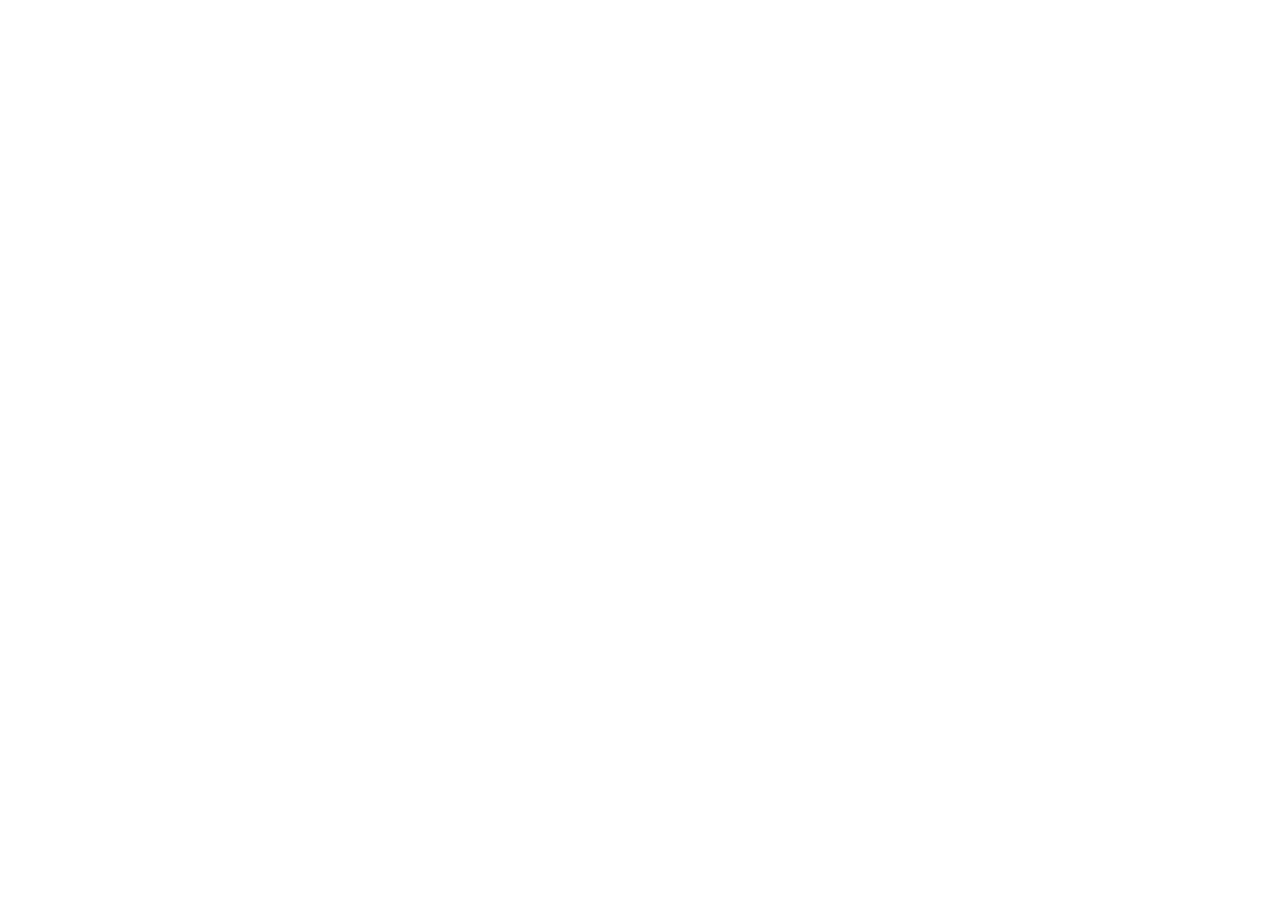
==== index.html @ 309ec697 "Added template for phase2" ====
<!-- Add hyperlinks to the page if needed (please base po sa figma) -->

<!DOCTYPE html>
<html>
<head>
	<meta charset="utf-8">
	<meta name="viewport" content="width=device-width, initial-scale=1">
	<title>Carrot Air</title>
	<!-- Bootstrap -->
	<link href="https://cdn.jsdelivr.net/npm/bootstrap@5.2.3/dist/css/bootstrap.min.css" rel="stylesheet" integrity="sha384-rbsA2VBKQhggwzxH7pPCaAqO46MgnOM80zW1RWuH61DGLwZJEdK2Kadq2F9CUG65" crossorigin="anonymous">

	<!-- Google Font -->
	<link rel="preconnect" href="https://fonts.googleapis.com">
	<link rel="preconnect" href="https://fonts.gstatic.com" crossorigin>
	<link href="https://fonts.googleapis.com/css2?family=Archivo:ital,wght@0,100..900;1,100..900&family=Montserrat:ital,wght@0,100..900;1,100..900&family=Roboto&display=swap" rel="stylesheet">
	
	<!-- external css -->
	<link rel="stylesheet" type="text/css" href="./index.css">
</head>
<body>



		<!-- bootstrap js -->
		<script src="https://cdn.jsdelivr.net/npm/@popperjs/core@2.11.6/dist/umd/popper.min.js" integrity="sha384-oBqDVmMz9ATKxIep9tiCxS/Z9fNfEXiDAYTujMAeBAsjFuCZSmKbSSUnQlmh/jp3" crossorigin="anonymous"></script>
	    <script src="https://cdn.jsdelivr.net/npm/bootstrap@5.2.3/dist/js/bootstrap.min.js" integrity="sha384-cuYeSxntonz0PPNlHhBs68uyIAVpIIOZZ5JqeqvYYIcEL727kskC66kF92t6Xl2V" crossorigin="anonymous"></script>
	    <!-- JavaScript -->
	    <script type="text/javascript" src="./index.js"></script>
</body>
</html>
---- index.css ----
/* Input the correct value base on the typography and add other needed properties */
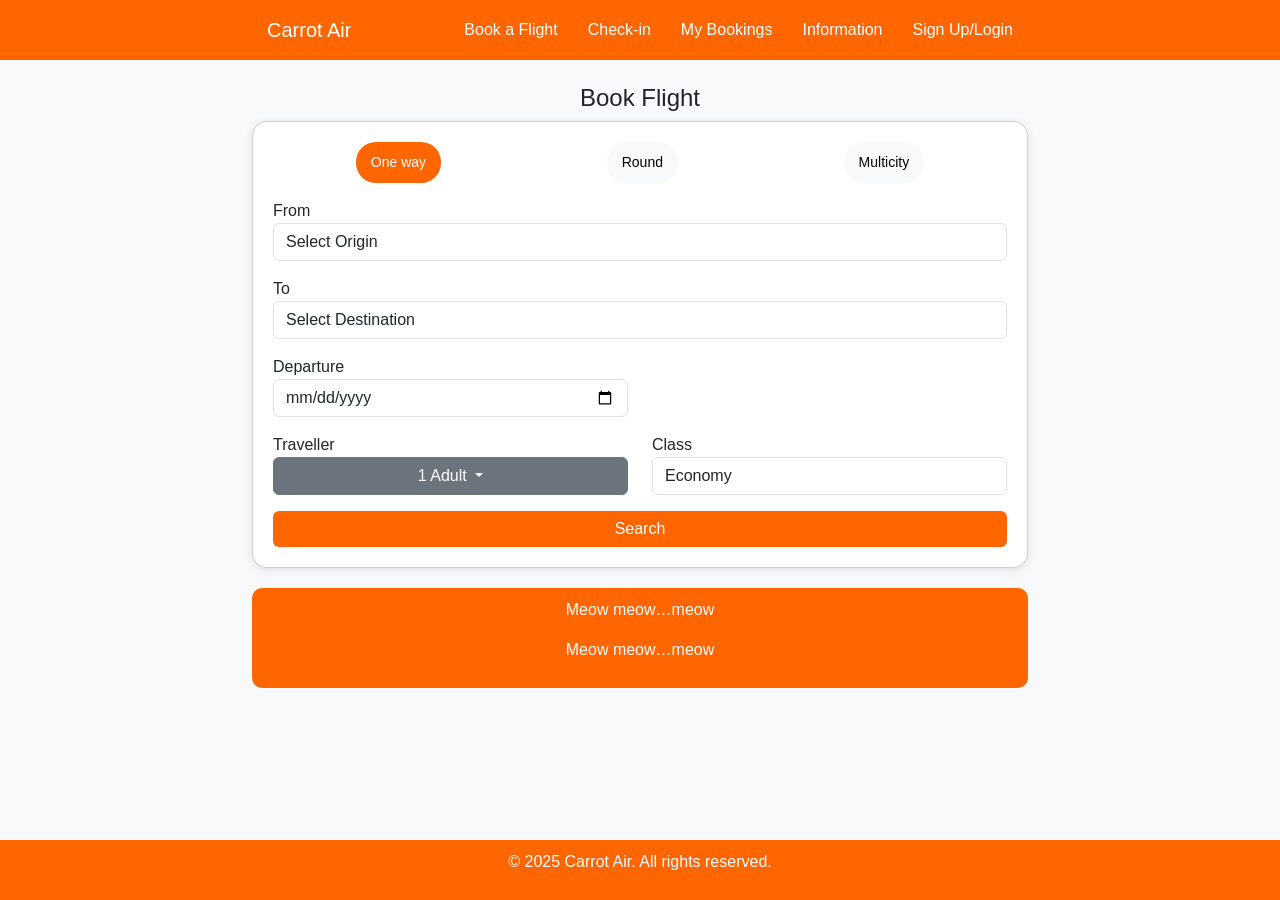
==== commit 446b1fbb: "added Homepage (inc)" ====
--- a/index.html
+++ b/index.html
@@ -17,14 +17,179 @@
 	<!-- external css -->
 	<link rel="stylesheet" type="text/css" href="./index.css">
 </head>
-<body>
 
 
 
+
+
+
+<body>
+    <nav class="navbar navbar-expand-lg">
+        <div class="container">
+            <a class="navbar-brand" href="#">Carrot Air</a>
+            <div class="desktop-nav">
+                <a class="nav-link" href="#">Book a Flight</a>
+                <a class="nav-link" href="#">Check-in</a>
+                <a class="nav-link" href="#">My Bookings</a>
+                <a class="nav-link" href="#">Information</a>
+                <a class="nav-link" href="#">Sign Up/Login</a>
+            </div>
+            <button class="navbar-toggler mobile-nav" type="button" data-bs-toggle="collapse" data-bs-target="#mobileMenu">
+                <span class="navbar-toggler-icon"></span>
+            </button>
+        </div>
+    </nav>
+    
+    <div class="container mt-4">
+        <h4 class="text-center">Book Flight</h4>
+        <div class="card">
+            <div class="flight-option d-flex justify-content-around mb-3">
+                <button id="oneway" class="active" onclick="setTripType('oneway')">One way</button>
+                <button id="round" onclick="setTripType('round')">Round</button>
+                <button id="multicity" onclick="setTripType('multicity')">Multicity</button>
+            </div>
+            
+            <form>
+                <div class="mb-3">
+                    <label for="from">From</label>
+                    <select class="form-control" id="from">
+                        <option value="">Select Origin</option>
+                        <option value="Manila">Manila (MNL) - Ninoy Aquino International Airport</option>
+                        <option value="Cebu">Cebu (CEB) - Mactan-Cebu International Airport</option>
+                        <option value="Davao">Davao (DVO) - Francisco Bangoy International Airport</option>
+                        <option value="Clark">Clark (CRK) - Clark International Airport</option>
+                        <option value="Iloilo">Iloilo (ILO) - Iloilo International Airport</option>
+                        <option value="Bacolod">Bacolod (BCD) - Bacolod-Silay Airport</option>
+                        <option value="Cagayan de Oro">Cagayan de Oro (CGY) - Laguindingan Airport</option>
+                        <option value="Zamboanga">Zamboanga (ZAM) - Zamboanga International Airport</option>
+                        <option value="Puerto Princesa">Puerto Princesa (PPS) - Puerto Princesa International Airport</option>
+                        <option value="Kalibo">Kalibo (KLO) - Kalibo International Airport</option>
+                        <option value="Tacloban">Tacloban (TAC) - Daniel Z. Romualdez Airport</option>
+                        <option value="Butuan">Butuan (BXU) - Bancasi Airport</option>
+                        <option value="Legazpi">Legazpi (LGP) - Bicol International Airport</option>
+                        <option value="Roxas">Roxas (RXS) - Roxas Airport</option>
+                        <option value="Surigao">Surigao (SUG) - Surigao Airport</option>
+                        <option value="Dipolog">Dipolog (DPL) - Dipolog Airport</option>
+                        <option value="Pagadian">Pagadian (PAG) - Pagadian Airport</option>
+                        <option value="Ozamiz">Ozamiz (OZC) - Labo Airport</option>
+                        <option value="Cotabato">Cotabato (CBO) - Awang Airport</option>
+                        <option value="Tuguegarao">Tuguegarao (TUG) - Tuguegarao Airport</option>
+                        <option value="Naga">Naga (WNP) - Naga Airport</option>
+                        <option value="San Jose">San Jose (SJI) - San Jose Airport</option>
+                        <option value="Busuanga">Busuanga (USU) - Francisco B. Reyes Airport</option>
+                        <option value="Siargao">Siargao (IAO) - Sayak Airport</option>
+                        <option value="Camiguin">Camiguin (CGM) - Camiguin Airport</option>
+                        <option value="Siquijor">Siquijor (SQJ) - Siquijor Airport</option>
+                    </select>
+                </div>
+                <div class="mb-3">
+                    <label for="to">To</label>
+                    <select class="form-control" id="to">
+                        <option value="">Select Destination</option>
+                        <option value="Manila">Manila (MNL) - Ninoy Aquino International Airport</option>
+                        <option value="Cebu">Cebu (CEB) - Mactan-Cebu International Airport</option>
+                        <option value="Davao">Davao (DVO) - Francisco Bangoy International Airport</option>
+                        <option value="Clark">Clark (CRK) - Clark International Airport</option>
+                        <option value="Iloilo">Iloilo (ILO) - Iloilo International Airport</option>
+                        <option value="Bacolod">Bacolod (BCD) - Bacolod-Silay Airport</option>
+                        <option value="Cagayan de Oro">Cagayan de Oro (CGY) - Laguindingan Airport</option>
+                        <option value="Zamboanga">Zamboanga (ZAM) - Zamboanga International Airport</option>
+                        <option value="Puerto Princesa">Puerto Princesa (PPS) - Puerto Princesa International Airport</option>
+                        <option value="Kalibo">Kalibo (KLO) - Kalibo International Airport</option>
+                        <option value="Tacloban">Tacloban (TAC) - Daniel Z. Romualdez Airport</option>
+                        <option value="Butuan">Butuan (BXU) - Bancasi Airport</option>
+                        <option value="Legazpi">Legazpi (LGP) - Bicol International Airport</option>
+                        <option value="Roxas">Roxas (RXS) - Roxas Airport</option>
+                        <option value="Surigao">Surigao (SUG) - Surigao Airport</option>
+                        <option value="Dipolog">Dipolog (DPL) - Dipolog Airport</option>
+                        <option value="Pagadian">Pagadian (PAG) - Pagadian Airport</option>
+                        <option value="Ozamiz">Ozamiz (OZC) - Labo Airport</option>
+                        <option value="Cotabato">Cotabato (CBO) - Awang Airport</option>
+                        <option value="Tuguegarao">Tuguegarao (TUG) - Tuguegarao Airport</option>
+                        <option value="Naga">Naga (WNP) - Naga Airport</option>
+                        <option value="San Jose">San Jose (SJI) - San Jose Airport</option>
+                        <option value="Busuanga">Busuanga (USU) - Francisco B. Reyes Airport</option>
+                        <option value="Siargao">Siargao (IAO) - Sayak Airport</option>
+                        <option value="Camiguin">Camiguin (CGM) - Camiguin Airport</option>
+                        <option value="Siquijor">Siquijor (SQJ) - Siquijor Airport</option>
+                    </select>
+                </div>
+                <div class="row">
+                    <div class="col-6">
+                        <label for="departure">Departure</label>
+                        <input type="date" class="form-control" id="departure">
+                    </div>
+                    <div class="col-6" id="returnSection" style="display:none;">
+                        <label for="return">Return</label>
+                        <input type="date" class="form-control" id="return">
+                    </div>
+                </div>
+                <div class="row mt-3 mobile-stack">
+                    <div class="col-6">
+                        <label for="traveller">Traveller</label>
+                        <div class="dropdown">
+                            <button class="btn btn-secondary dropdown-toggle w-100" type="button" id="travellerDropdown" data-bs-toggle="dropdown" aria-expanded="false">
+                                <span id="traveller-summary">1 Adult</span>
+                            </button>
+                            <ul class="dropdown-menu" aria-labelledby="travellerDropdown">
+                                <li class="dropdown-item">
+                                    <span>Adults (12+ years)</span>
+                                    <div>
+                                        <button type="button" onclick="updatePassengers('adults', -1)">-</button>
+                                        <span id="adults-count">1</span>
+                                        <button type="button" onclick="updatePassengers('adults', 1)">+</button>
+                                    </div>
+                                </li>
+                                <li class="dropdown-item">
+                                    <span>Children (2-11 years)</span>
+                                    <div>
+                                        <button type="button" onclick="updatePassengers('children', -1)">-</button>
+                                        <span id="children-count">0</span>
+                                        <button type="button" onclick="updatePassengers('children', 1)">+</button>
+                                    </div>
+                                </li>
+                                <li class="dropdown-item">
+                                    <span>Infants (Under 2 years)</span>
+                                    <div>
+                                        <button type="button" onclick="updatePassengers('infants', -1)">-</button>
+                                        <span id="infants-count">0</span>
+                                        <button type="button" onclick="updatePassengers('infants', 1)">+</button>
+                                    </div>
+                                </li>
+                            </ul>
+                        </div>
+                    </div>
+                    <div class="col-6">
+                        <label for="class">Class</label>
+                        <select class="form-control" id="class">
+                            <option value="economy">Economy</option>
+                            <option value="business">Business</option>
+                            <option value="first">First Class</option>
+                        </select>
+                    </div>
+                </div>
+                <button type="submit" class="btn btn-primary w-100 mt-3">Search</button>
+            </form>
+        </div>
+        <div class="hot-offer">
+            <p>Meow meow…meow</p>
+            <p>Meow meow…meow</p>
+        </div>
+    </div>
+
+    <footer class="footer">
+        <div class="container">
+            <p>&copy; 2025 Carrot Air. All rights reserved.</p>
+        </div>
+    </footer>
+
+
+
+    <script src="./index.js"></script>
 		<!-- bootstrap js -->
-		<script src="https://cdn.jsdelivr.net/npm/@popperjs/core@2.11.6/dist/umd/popper.min.js" integrity="sha384-oBqDVmMz9ATKxIep9tiCxS/Z9fNfEXiDAYTujMAeBAsjFuCZSmKbSSUnQlmh/jp3" crossorigin="anonymous"></script>
-	    <script src="https://cdn.jsdelivr.net/npm/bootstrap@5.2.3/dist/js/bootstrap.min.js" integrity="sha384-cuYeSxntonz0PPNlHhBs68uyIAVpIIOZZ5JqeqvYYIcEL727kskC66kF92t6Xl2V" crossorigin="anonymous"></script>
-	    <!-- JavaScript -->
-	    <script type="text/javascript" src="./index.js"></script>
+	<script src="https://cdn.jsdelivr.net/npm/@popperjs/core@2.11.6/dist/umd/popper.min.js" integrity="sha384-oBqDVmMz9ATKxIep9tiCxS/Z9fNfEXiDAYTujMAeBAsjFuCZSmKbSSUnQlmh/jp3" crossorigin="anonymous"></script>
+    <script src="https://cdn.jsdelivr.net/npm/bootstrap@5.2.3/dist/js/bootstrap.min.js" integrity="sha384-cuYeSxntonz0PPNlHhBs68uyIAVpIIOZZ5JqeqvYYIcEL727kskC66kF92t6Xl2V" crossorigin="anonymous"></script>
+    <!-- JavaScript -->
+    <script type="text/javascript" src="./index.js"></script>
 </body>
 </html>
--- a/index.css
+++ b/index.css
@@ -1 +1,95 @@
-/* Input the correct value base on the typography and add other needed properties */+/* Input the correct value base on the typography and add other needed properties */
+
+
+
+body {
+    font-family: 'Montserrat', sans-serif;
+    background-color: #f8f9fa;
+    display: flex;
+    flex-direction: column;
+    min-height: 100vh;
+}
+.navbar {
+    background-color: #ff6600;
+    padding: 10px 0;
+}
+.navbar-brand, .nav-link {
+    color: white !important;
+    margin: 0 15px;
+}
+.btn-primary {
+    background-color: #ff6600;
+    border: none;
+}
+.btn-primary:hover {
+    background-color: #e65c00;
+}
+.container {
+    max-width: 800px;
+    flex: 1;
+}
+.card {
+    padding: 20px;
+    border-radius: 15px;
+    box-shadow: 0 2px 10px rgba(0, 0, 0, 0.1);
+    background-color: white;
+}
+.flight-option button {
+    border: none;
+    background-color: #f8f9fa;
+    padding: 10px 15px;
+    border-radius: 20px;
+    font-size: 14px;
+}
+.flight-option .active {
+    background-color: #ff6600;
+    color: white;
+}
+.counter button {
+    background-color: #ff6600;
+    border: none;
+    color: white;
+    font-size: 20px;
+    width: 30px;
+    height: 30px;
+    border-radius: 50%;
+}
+.footer {
+    background-color: #ff6600;
+    color: white;
+    text-align: center;
+    padding: 10px 0;
+    margin-top: auto;
+}
+.dropdown-menu {
+    padding: 10px;
+}
+.dropdown-item {
+    display: flex;
+    justify-content: space-between;
+    align-items: center;
+    padding: 5px 10px;
+}
+.hot-offer {
+    background-color: #ff6600;
+    color: white;
+    padding: 10px;
+    border-radius: 10px;
+    text-align: center;
+    margin-top: 20px;
+}
+@media (max-width: 768px) {
+    .desktop-nav { display: none; }
+    .mobile-nav { display: block; }
+    .row.mobile-stack {
+        flex-direction: column;
+    }
+    .row.mobile-stack .col-6 {
+        width: 100%;
+        margin-bottom: 15px;
+    }
+}
+@media (min-width: 769px) {
+    .desktop-nav { display: flex; }
+    .mobile-nav { display: none; }
+}
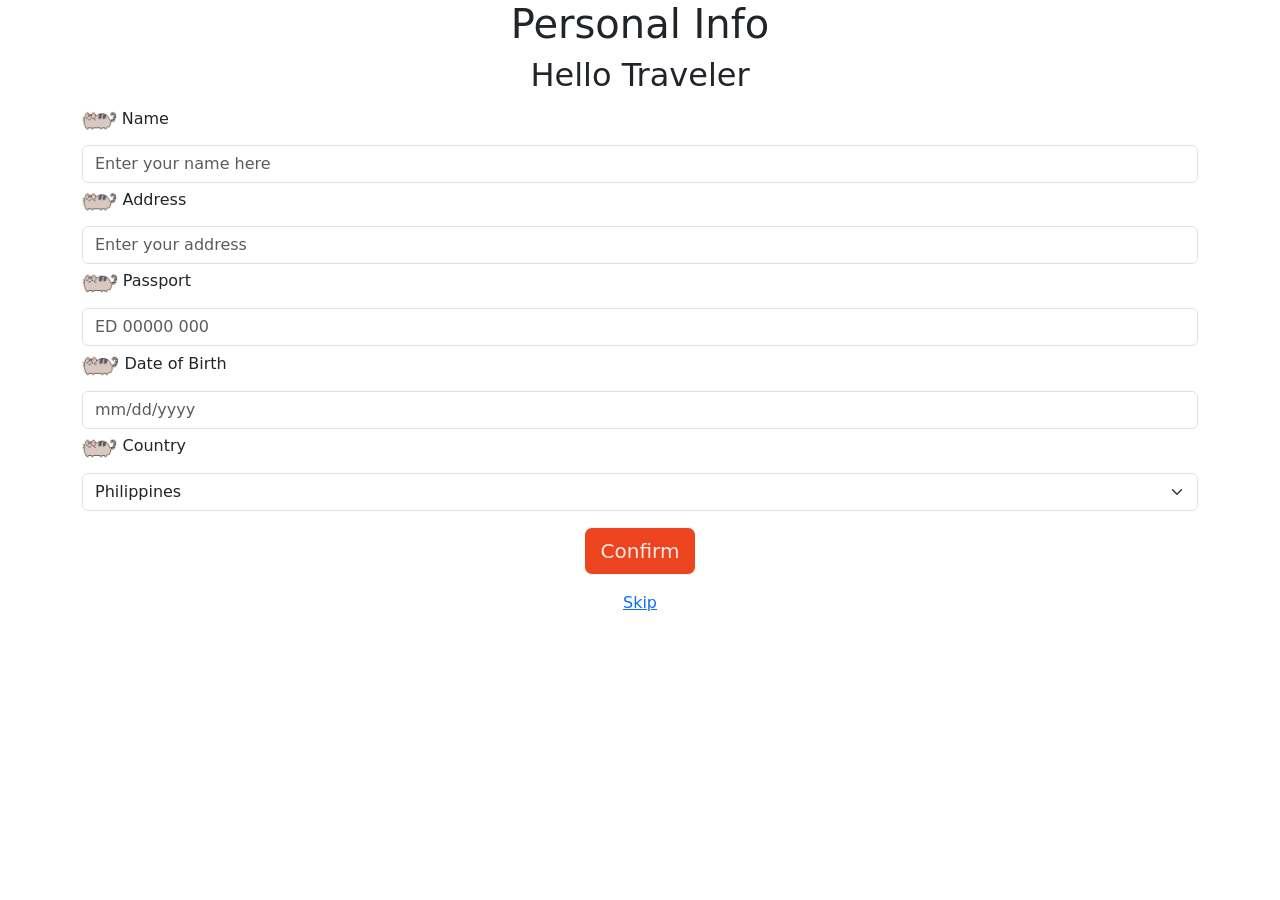
==== commit ed162764: "Added Personal Info Page Added Forms and labels Added Buttons" ====
--- a/index.html
+++ b/index.html
@@ -17,179 +17,97 @@
 	<!-- external css -->
 	<link rel="stylesheet" type="text/css" href="./index.css">
 </head>
+<body>
+		<!-- Personal Info -->
+		<div class="container">
+			<div class="text-center">	
+				<h1>Personal Info</h1>
+			</div>
+			<div class="text-center">
+				<h2>Hello Traveler</h2>
+			</div>
+			<div>
+				<label for="fullName" class="form-label">
+					<img src="./images/Chubby Cat_PNG.png" class="label-image">
+					Name
+				</label>
+				<input type="text" class="form-control" id="fullName" placeholder="Enter your name here" required>
+			</div>
+			<div>
+				<label for="address" class="form-label">
+					<img src="./images/Chubby Cat_PNG.png" class="label-image">
+					Address
+				</label>
+				<input type="text" class="form-control" id="address" placeholder="Enter your address" required>
+			</div>
+			<div>
+				<label for="passportNo" class="form-label">
+					<img src="./images/Chubby Cat_PNG.png" class="label-image">
+					Passport
+				</label>
+				<input type="text" class="form-control" id="passportNo" placeholder="ED 00000 000" required>
+			</div>
+			<div>
+				<label for="dateOfBirth" class="form-label">
+					<img src="./images/Chubby Cat_PNG.png" class="label-image">
+					Date of Birth
+				</label>
+				<input type="text" class="form-control" id="dateOfBirth" placeholder="mm/dd/yyyy" required>
+			</div>
+			<div>
+				<label for="country" class="form-label">
+					<img src="./images/Chubby Cat_PNG.png" class="label-image">
+					Country
+				</label>
+				<select class="form-select" id="country" placeholder="Country" required>
+					<option value="Afghanistan">Afghanistan</option>
+				    <option value="Argentina">Argentina</option>
+				    <option value="Australia">Australia</option>
+				    <option value="Brazil">Brazil</option>
+				    <option value="Canada">Canada</option>
+				    <option value="China">China</option>
+				    <option value="Denmark">Denmark</option>
+				    <option value="Egypt">Egypt</option>
+				    <option value="France">France</option>
+				    <option value="Germany">Germany</option>
+				    <option value="India">India</option>
+				    <option value="Indonesia">Indonesia</option>
+				    <option value="Italy">Italy</option>
+				    <option value="Japan">Japan</option>
+				    <option value="Kenya">Kenya</option>
+				    <option value="Mexico">Mexico</option>
+				    <option value="Netherlands">Netherlands</option>
+				    <option value="New Zealand">New Zealand</option>
+				    <option value="Nigeria">Nigeria</option>
+				    <option value="Philippines" selected>Philippines</option>
+				    <option value="Russia">Russia</option>
+				    <option value="South Africa">South Africa</option>
+				    <option value="South Korea">South Korea</option>
+				    <option value="United Kingdom">United Kingdom</option>
+				    <option value="United States">United States</option>
+				</select>
+			</div>
+			<div class="text-center my-3">
+				<a href ="welcome.html">
+					<button type="button" class="orange-button btn btn-light btn-lg">Confirm</button>
+				</a>
+			</div>
+			<div class="text-center">
+				<a href="">
+					Skip
+				</a>
+			</div>
+		</div>
 
 
 
 
 
 
-<body>
-    <nav class="navbar navbar-expand-lg">
-        <div class="container">
-            <a class="navbar-brand" href="#">Carrot Air</a>
-            <div class="desktop-nav">
-                <a class="nav-link" href="#">Book a Flight</a>
-                <a class="nav-link" href="#">Check-in</a>
-                <a class="nav-link" href="#">My Bookings</a>
-                <a class="nav-link" href="#">Information</a>
-                <a class="nav-link" href="#">Sign Up/Login</a>
-            </div>
-            <button class="navbar-toggler mobile-nav" type="button" data-bs-toggle="collapse" data-bs-target="#mobileMenu">
-                <span class="navbar-toggler-icon"></span>
-            </button>
-        </div>
-    </nav>
-    
-    <div class="container mt-4">
-        <h4 class="text-center">Book Flight</h4>
-        <div class="card">
-            <div class="flight-option d-flex justify-content-around mb-3">
-                <button id="oneway" class="active" onclick="setTripType('oneway')">One way</button>
-                <button id="round" onclick="setTripType('round')">Round</button>
-                <button id="multicity" onclick="setTripType('multicity')">Multicity</button>
-            </div>
-            
-            <form>
-                <div class="mb-3">
-                    <label for="from">From</label>
-                    <select class="form-control" id="from">
-                        <option value="">Select Origin</option>
-                        <option value="Manila">Manila (MNL) - Ninoy Aquino International Airport</option>
-                        <option value="Cebu">Cebu (CEB) - Mactan-Cebu International Airport</option>
-                        <option value="Davao">Davao (DVO) - Francisco Bangoy International Airport</option>
-                        <option value="Clark">Clark (CRK) - Clark International Airport</option>
-                        <option value="Iloilo">Iloilo (ILO) - Iloilo International Airport</option>
-                        <option value="Bacolod">Bacolod (BCD) - Bacolod-Silay Airport</option>
-                        <option value="Cagayan de Oro">Cagayan de Oro (CGY) - Laguindingan Airport</option>
-                        <option value="Zamboanga">Zamboanga (ZAM) - Zamboanga International Airport</option>
-                        <option value="Puerto Princesa">Puerto Princesa (PPS) - Puerto Princesa International Airport</option>
-                        <option value="Kalibo">Kalibo (KLO) - Kalibo International Airport</option>
-                        <option value="Tacloban">Tacloban (TAC) - Daniel Z. Romualdez Airport</option>
-                        <option value="Butuan">Butuan (BXU) - Bancasi Airport</option>
-                        <option value="Legazpi">Legazpi (LGP) - Bicol International Airport</option>
-                        <option value="Roxas">Roxas (RXS) - Roxas Airport</option>
-                        <option value="Surigao">Surigao (SUG) - Surigao Airport</option>
-                        <option value="Dipolog">Dipolog (DPL) - Dipolog Airport</option>
-                        <option value="Pagadian">Pagadian (PAG) - Pagadian Airport</option>
-                        <option value="Ozamiz">Ozamiz (OZC) - Labo Airport</option>
-                        <option value="Cotabato">Cotabato (CBO) - Awang Airport</option>
-                        <option value="Tuguegarao">Tuguegarao (TUG) - Tuguegarao Airport</option>
-                        <option value="Naga">Naga (WNP) - Naga Airport</option>
-                        <option value="San Jose">San Jose (SJI) - San Jose Airport</option>
-                        <option value="Busuanga">Busuanga (USU) - Francisco B. Reyes Airport</option>
-                        <option value="Siargao">Siargao (IAO) - Sayak Airport</option>
-                        <option value="Camiguin">Camiguin (CGM) - Camiguin Airport</option>
-                        <option value="Siquijor">Siquijor (SQJ) - Siquijor Airport</option>
-                    </select>
-                </div>
-                <div class="mb-3">
-                    <label for="to">To</label>
-                    <select class="form-control" id="to">
-                        <option value="">Select Destination</option>
-                        <option value="Manila">Manila (MNL) - Ninoy Aquino International Airport</option>
-                        <option value="Cebu">Cebu (CEB) - Mactan-Cebu International Airport</option>
-                        <option value="Davao">Davao (DVO) - Francisco Bangoy International Airport</option>
-                        <option value="Clark">Clark (CRK) - Clark International Airport</option>
-                        <option value="Iloilo">Iloilo (ILO) - Iloilo International Airport</option>
-                        <option value="Bacolod">Bacolod (BCD) - Bacolod-Silay Airport</option>
-                        <option value="Cagayan de Oro">Cagayan de Oro (CGY) - Laguindingan Airport</option>
-                        <option value="Zamboanga">Zamboanga (ZAM) - Zamboanga International Airport</option>
-                        <option value="Puerto Princesa">Puerto Princesa (PPS) - Puerto Princesa International Airport</option>
-                        <option value="Kalibo">Kalibo (KLO) - Kalibo International Airport</option>
-                        <option value="Tacloban">Tacloban (TAC) - Daniel Z. Romualdez Airport</option>
-                        <option value="Butuan">Butuan (BXU) - Bancasi Airport</option>
-                        <option value="Legazpi">Legazpi (LGP) - Bicol International Airport</option>
-                        <option value="Roxas">Roxas (RXS) - Roxas Airport</option>
-                        <option value="Surigao">Surigao (SUG) - Surigao Airport</option>
-                        <option value="Dipolog">Dipolog (DPL) - Dipolog Airport</option>
-                        <option value="Pagadian">Pagadian (PAG) - Pagadian Airport</option>
-                        <option value="Ozamiz">Ozamiz (OZC) - Labo Airport</option>
-                        <option value="Cotabato">Cotabato (CBO) - Awang Airport</option>
-                        <option value="Tuguegarao">Tuguegarao (TUG) - Tuguegarao Airport</option>
-                        <option value="Naga">Naga (WNP) - Naga Airport</option>
-                        <option value="San Jose">San Jose (SJI) - San Jose Airport</option>
-                        <option value="Busuanga">Busuanga (USU) - Francisco B. Reyes Airport</option>
-                        <option value="Siargao">Siargao (IAO) - Sayak Airport</option>
-                        <option value="Camiguin">Camiguin (CGM) - Camiguin Airport</option>
-                        <option value="Siquijor">Siquijor (SQJ) - Siquijor Airport</option>
-                    </select>
-                </div>
-                <div class="row">
-                    <div class="col-6">
-                        <label for="departure">Departure</label>
-                        <input type="date" class="form-control" id="departure">
-                    </div>
-                    <div class="col-6" id="returnSection" style="display:none;">
-                        <label for="return">Return</label>
-                        <input type="date" class="form-control" id="return">
-                    </div>
-                </div>
-                <div class="row mt-3 mobile-stack">
-                    <div class="col-6">
-                        <label for="traveller">Traveller</label>
-                        <div class="dropdown">
-                            <button class="btn btn-secondary dropdown-toggle w-100" type="button" id="travellerDropdown" data-bs-toggle="dropdown" aria-expanded="false">
-                                <span id="traveller-summary">1 Adult</span>
-                            </button>
-                            <ul class="dropdown-menu" aria-labelledby="travellerDropdown">
-                                <li class="dropdown-item">
-                                    <span>Adults (12+ years)</span>
-                                    <div>
-                                        <button type="button" onclick="updatePassengers('adults', -1)">-</button>
-                                        <span id="adults-count">1</span>
-                                        <button type="button" onclick="updatePassengers('adults', 1)">+</button>
-                                    </div>
-                                </li>
-                                <li class="dropdown-item">
-                                    <span>Children (2-11 years)</span>
-                                    <div>
-                                        <button type="button" onclick="updatePassengers('children', -1)">-</button>
-                                        <span id="children-count">0</span>
-                                        <button type="button" onclick="updatePassengers('children', 1)">+</button>
-                                    </div>
-                                </li>
-                                <li class="dropdown-item">
-                                    <span>Infants (Under 2 years)</span>
-                                    <div>
-                                        <button type="button" onclick="updatePassengers('infants', -1)">-</button>
-                                        <span id="infants-count">0</span>
-                                        <button type="button" onclick="updatePassengers('infants', 1)">+</button>
-                                    </div>
-                                </li>
-                            </ul>
-                        </div>
-                    </div>
-                    <div class="col-6">
-                        <label for="class">Class</label>
-                        <select class="form-control" id="class">
-                            <option value="economy">Economy</option>
-                            <option value="business">Business</option>
-                            <option value="first">First Class</option>
-                        </select>
-                    </div>
-                </div>
-                <button type="submit" class="btn btn-primary w-100 mt-3">Search</button>
-            </form>
-        </div>
-        <div class="hot-offer">
-            <p>Meow meow…meow</p>
-            <p>Meow meow…meow</p>
-        </div>
-    </div>
-
-    <footer class="footer">
-        <div class="container">
-            <p>&copy; 2025 Carrot Air. All rights reserved.</p>
-        </div>
-    </footer>
-
-
-
-    <script src="./index.js"></script>
 		<!-- bootstrap js -->
-	<script src="https://cdn.jsdelivr.net/npm/@popperjs/core@2.11.6/dist/umd/popper.min.js" integrity="sha384-oBqDVmMz9ATKxIep9tiCxS/Z9fNfEXiDAYTujMAeBAsjFuCZSmKbSSUnQlmh/jp3" crossorigin="anonymous"></script>
-    <script src="https://cdn.jsdelivr.net/npm/bootstrap@5.2.3/dist/js/bootstrap.min.js" integrity="sha384-cuYeSxntonz0PPNlHhBs68uyIAVpIIOZZ5JqeqvYYIcEL727kskC66kF92t6Xl2V" crossorigin="anonymous"></script>
-    <!-- JavaScript -->
-    <script type="text/javascript" src="./index.js"></script>
+		<script src="https://cdn.jsdelivr.net/npm/@popperjs/core@2.11.6/dist/umd/popper.min.js" integrity="sha384-oBqDVmMz9ATKxIep9tiCxS/Z9fNfEXiDAYTujMAeBAsjFuCZSmKbSSUnQlmh/jp3" crossorigin="anonymous"></script>
+	    <script src="https://cdn.jsdelivr.net/npm/bootstrap@5.2.3/dist/js/bootstrap.min.js" integrity="sha384-cuYeSxntonz0PPNlHhBs68uyIAVpIIOZZ5JqeqvYYIcEL727kskC66kF92t6Xl2V" crossorigin="anonymous"></script>
+	    <!-- JavaScript -->
+	    <script type="text/javascript" src="./index.js"></script>
 </body>
 </html>
--- a/index.css
+++ b/index.css
@@ -1,95 +1,29 @@
 /* Input the correct value base on the typography and add other needed properties */
 
 
+.orange-background /*for those spots where we need an orange bg*/
+{
+	background-color: #EC441E;
+}
 
-body {
-    font-family: 'Montserrat', sans-serif;
-    background-color: #f8f9fa;
-    display: flex;
-    flex-direction: column;
-    min-height: 100vh;
+.carrot-logo
+{
+	max-width: 45%;
 }
-.navbar {
-    background-color: #ff6600;
-    padding: 10px 0;
+
+
+.label-image
+{
+	max-width: 5%;
 }
-.navbar-brand, .nav-link {
-    color: white !important;
-    margin: 0 15px;
+
+.orange-button
+{
+	background-color: #EC441E;
+	color: #FDEBE6;
 }
-.btn-primary {
-    background-color: #ff6600;
-    border: none;
+
+#welcome-button
+{
+	color: #EC441E;
 }
-.btn-primary:hover {
-    background-color: #e65c00;
-}
-.container {
-    max-width: 800px;
-    flex: 1;
-}
-.card {
-    padding: 20px;
-    border-radius: 15px;
-    box-shadow: 0 2px 10px rgba(0, 0, 0, 0.1);
-    background-color: white;
-}
-.flight-option button {
-    border: none;
-    background-color: #f8f9fa;
-    padding: 10px 15px;
-    border-radius: 20px;
-    font-size: 14px;
-}
-.flight-option .active {
-    background-color: #ff6600;
-    color: white;
-}
-.counter button {
-    background-color: #ff6600;
-    border: none;
-    color: white;
-    font-size: 20px;
-    width: 30px;
-    height: 30px;
-    border-radius: 50%;
-}
-.footer {
-    background-color: #ff6600;
-    color: white;
-    text-align: center;
-    padding: 10px 0;
-    margin-top: auto;
-}
-.dropdown-menu {
-    padding: 10px;
-}
-.dropdown-item {
-    display: flex;
-    justify-content: space-between;
-    align-items: center;
-    padding: 5px 10px;
-}
-.hot-offer {
-    background-color: #ff6600;
-    color: white;
-    padding: 10px;
-    border-radius: 10px;
-    text-align: center;
-    margin-top: 20px;
-}
-@media (max-width: 768px) {
-    .desktop-nav { display: none; }
-    .mobile-nav { display: block; }
-    .row.mobile-stack {
-        flex-direction: column;
-    }
-    .row.mobile-stack .col-6 {
-        width: 100%;
-        margin-bottom: 15px;
-    }
-}
-@media (min-width: 769px) {
-    .desktop-nav { display: flex; }
-    .mobile-nav { display: none; }
-}
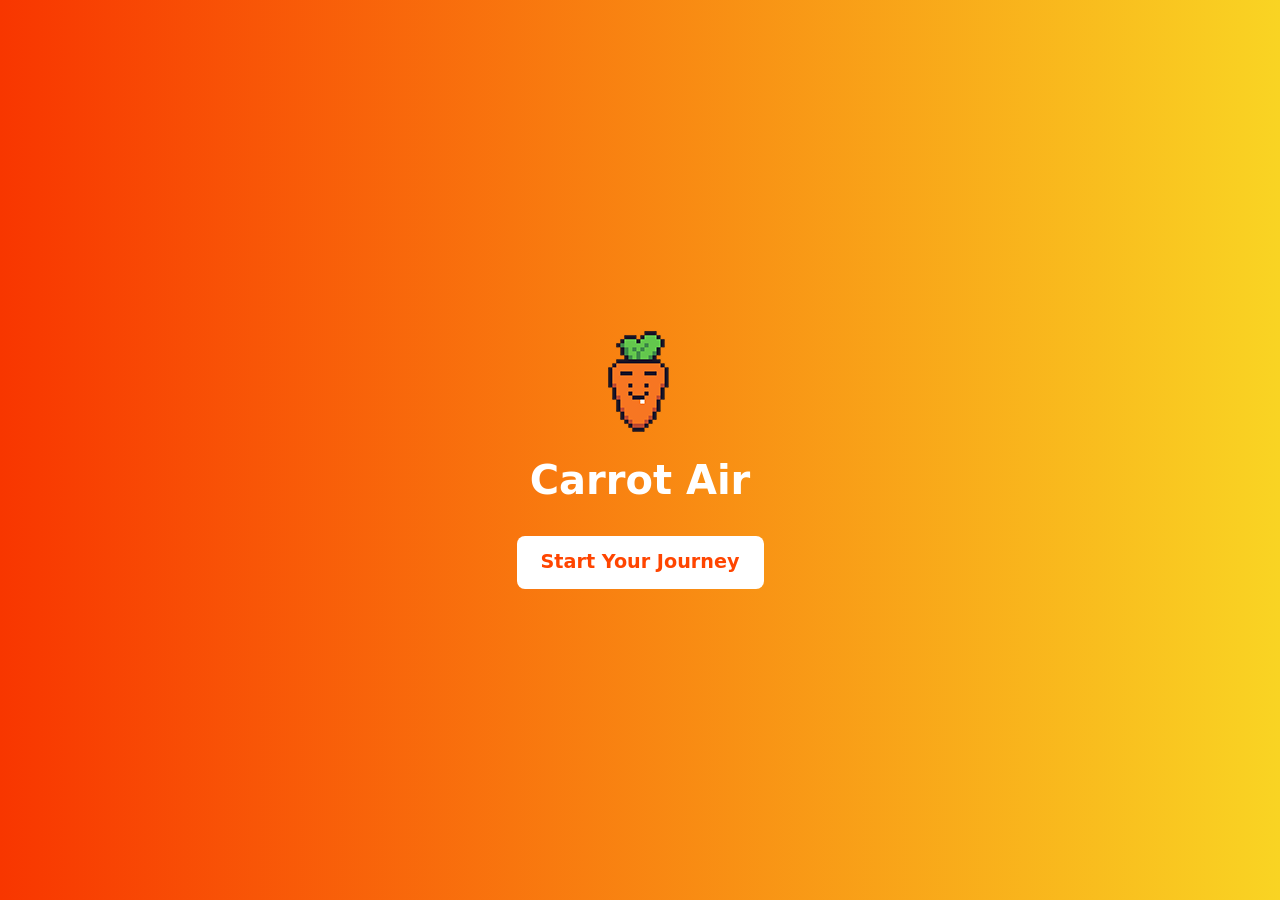
==== commit 45347d24: "Added phase 2" ====
--- a/index.html
+++ b/index.html
@@ -16,98 +16,406 @@
 	
 	<!-- external css -->
 	<link rel="stylesheet" type="text/css" href="./index.css">
+
+	<!-- Font Awesome for Icons -->
+	<link rel="stylesheet" href="https://cdnjs.cloudflare.com/ajax/libs/font-awesome/6.5.1/css/all.min.css">
+
 </head>
 <body>
-		<!-- Personal Info -->
-		<div class="container">
-			<div class="text-center">	
-				<h1>Personal Info</h1>
-			</div>
-			<div class="text-center">
-				<h2>Hello Traveler</h2>
-			</div>
-			<div>
-				<label for="fullName" class="form-label">
-					<img src="./images/Chubby Cat_PNG.png" class="label-image">
-					Name
-				</label>
-				<input type="text" class="form-control" id="fullName" placeholder="Enter your name here" required>
-			</div>
-			<div>
-				<label for="address" class="form-label">
-					<img src="./images/Chubby Cat_PNG.png" class="label-image">
-					Address
-				</label>
-				<input type="text" class="form-control" id="address" placeholder="Enter your address" required>
-			</div>
-			<div>
-				<label for="passportNo" class="form-label">
-					<img src="./images/Chubby Cat_PNG.png" class="label-image">
-					Passport
-				</label>
-				<input type="text" class="form-control" id="passportNo" placeholder="ED 00000 000" required>
-			</div>
-			<div>
-				<label for="dateOfBirth" class="form-label">
-					<img src="./images/Chubby Cat_PNG.png" class="label-image">
-					Date of Birth
-				</label>
-				<input type="text" class="form-control" id="dateOfBirth" placeholder="mm/dd/yyyy" required>
-			</div>
-			<div>
-				<label for="country" class="form-label">
-					<img src="./images/Chubby Cat_PNG.png" class="label-image">
-					Country
-				</label>
-				<select class="form-select" id="country" placeholder="Country" required>
-					<option value="Afghanistan">Afghanistan</option>
-				    <option value="Argentina">Argentina</option>
-				    <option value="Australia">Australia</option>
-				    <option value="Brazil">Brazil</option>
-				    <option value="Canada">Canada</option>
-				    <option value="China">China</option>
-				    <option value="Denmark">Denmark</option>
-				    <option value="Egypt">Egypt</option>
-				    <option value="France">France</option>
-				    <option value="Germany">Germany</option>
-				    <option value="India">India</option>
-				    <option value="Indonesia">Indonesia</option>
-				    <option value="Italy">Italy</option>
-				    <option value="Japan">Japan</option>
-				    <option value="Kenya">Kenya</option>
-				    <option value="Mexico">Mexico</option>
-				    <option value="Netherlands">Netherlands</option>
-				    <option value="New Zealand">New Zealand</option>
-				    <option value="Nigeria">Nigeria</option>
-				    <option value="Philippines" selected>Philippines</option>
-				    <option value="Russia">Russia</option>
-				    <option value="South Africa">South Africa</option>
-				    <option value="South Korea">South Korea</option>
-				    <option value="United Kingdom">United Kingdom</option>
-				    <option value="United States">United States</option>
-				</select>
-			</div>
-			<div class="text-center my-3">
-				<a href ="welcome.html">
-					<button type="button" class="orange-button btn btn-light btn-lg">Confirm</button>
-				</a>
-			</div>
-			<div class="text-center">
-				<a href="">
-					Skip
-				</a>
-			</div>
-		</div>
-
-
-
-
-
-
-		<!-- bootstrap js -->
-		<script src="https://cdn.jsdelivr.net/npm/@popperjs/core@2.11.6/dist/umd/popper.min.js" integrity="sha384-oBqDVmMz9ATKxIep9tiCxS/Z9fNfEXiDAYTujMAeBAsjFuCZSmKbSSUnQlmh/jp3" crossorigin="anonymous"></script>
-	    <script src="https://cdn.jsdelivr.net/npm/bootstrap@5.2.3/dist/js/bootstrap.min.js" integrity="sha384-cuYeSxntonz0PPNlHhBs68uyIAVpIIOZZ5JqeqvYYIcEL727kskC66kF92t6Xl2V" crossorigin="anonymous"></script>
-	    <!-- JavaScript -->
-	    <script type="text/javascript" src="./index.js"></script>
+
+<!-- Welcome Screen -->
+    <div class="screen" id="welcomeScreen">
+        <div class="container d-flex align-items-center justify-content-center min-vh-100">
+            <div class="text-center">
+                <div class="logo-container">
+                    <img src="./images/carrot.png"/>
+                </div>
+                <h1 class="mt-3">Carrot Air</h1>
+                <button class="btn btn-primary mt-4" onclick="showScreen('personalInfo')">Start Your Journey</button>
+            </div>
+        </div>
+    </div>
+
+<!-- Personal Info Screen -->
+<div class="screen d-none" id="personalInfoScreen">
+    <div class="container py-4" id="contain-personal">
+        <!-- Header -->
+        <div class="header d-flex align-items-center justify-content-center">
+            <h2 class="mx-auto">Personal Info</h2>
+        </div>
+        	<h4 class="text-center mx-auto">Hello Traveler!</h4>
+        <form class="mt-4" id="bookingForm">
+            <!-- First Name -->
+            <div class="mb-3 position-relative">
+                <label class="form-label">First Name</label>
+                <div class="input-group">
+                    <span class="input-group-text"><i class="fas fa-user"></i></span>
+                    <input type="text" class="form-control" id="firstName" placeholder="Enter your first name" required>
+                </div>
+            </div>
+
+            <!-- Last Name -->
+            <div class="mb-3 position-relative">
+                <label class="form-label">Last Name</label>
+                <div class="input-group">
+                    <span class="input-group-text"><i class="fas fa-user"></i></span>
+                    <input type="text" class="form-control" id="lastName" placeholder="Enter your last name" required>
+                </div>
+            </div>
+
+            <!-- Email -->
+            <div class="mb-3 position-relative">
+                <label class="form-label">Email</label>
+                <div class="input-group">
+                    <span class="input-group-text"><i class="fas fa-envelope"></i></span>
+                    <input type="email" class="form-control" id="email" placeholder="Enter your email" required>
+                </div>
+            </div>
+
+            <!-- Password -->
+            <div class="mb-3 position-relative">
+                <label class="form-label">Password</label>
+                <div class="input-group">
+                    <span class="input-group-text"><i class="fas fa-lock"></i></span>
+                    <input type="password" class="form-control" id="password" placeholder="Enter your password" required>
+                </div>
+            </div>
+
+            <!-- Phone Number -->
+            <div class="mb-3 position-relative">
+                <label class="form-label">Phone Number</label>
+                <div class="input-group">
+                    <span class="input-group-text"><i class="fas fa-phone"></i></span>
+                    <input type="tel" class="form-control" id="phone" placeholder="Enter your phone number" required>
+                </div>
+            </div>
+
+            <!-- Date of Birth -->
+            <div class="mb-3 position-relative">
+                <label class="form-label">Date of Birth</label>
+                <div class="input-group">
+                    <span class="input-group-text"><i class="fas fa-calendar-alt"></i></span>
+                    <input type="date" class="form-control" id="dob" required>
+                </div>
+            </div>
+
+            <!-- Confirm Button -->
+            <button type="button" class="btn btn-danger w-100 mt-3" id="confirmBtn" onclick="showScreen('flightBooking')" disabled>
+                Confirm
+            </button>
+        </form>
+
+    </div>
+</div>
+
+<!-- Flight Booking Screen -->
+    <div class="screen d-none" id="flightBookingScreen">
+    	<div class="hamburger" onclick="openNav()">
+    	            <i class="fas fa-bars"></i>
+    	        </div>
+    	        <div id="mySidepanel" class="sidepanel">
+    	                <a href="javascript:void(0)" class="closebtn" onclick="closeNav()">&times;</a>
+    	                <div class="text-center">
+    	                    <img src="./images/chubbycat.png" class="rounded-circle" alt="Profile">
+    	                    <h4>Hello</h4>
+    	                    <h5>Nikkie</h5>
+    	                </div>
+    	                <hr>
+    	                <a onclick="showScreen('flightDetails')"><i class="fas fa-file-alt"></i> My Bookings</a>
+                        <a onclick="showScreen('boardingPass')"><i class="fas fa-ticket-alt"></i> Boarding Pass</a>
+                        <a onclick="showScreen('payment')"><i class="fas fa-credit-card"></i> Payment Method</a>
+                        <a onclick="showScreen('flightBooking')"><i class="fas fa-plane"></i> Flight</a>
+                        <hr>
+                        <a onclick="showScreen('welcome')"><i class="fas fa-sign-out-alt"></i> Log out</a>
+    	                <p class="text-center mt-3 p-5">App version 1.0.1</p>
+    	            </div>
+
+        <div class="container py-4" id="contain-flightBooking">
+            <!-- Header -->
+            <div class="header d-flex align-items-center">
+                <button class="btn btn-link" onclick="showScreen('personalInfo')">
+                    <i class="fas fa-arrow-left"></i>
+                </button>
+                <h2 class="mx-auto">Book Flight</h2>
+            </div>
+
+            <!-- Flight Type Tabs -->
+            <div class="flight-tabs mt-4 d-flex">
+                <button class="btn btn-toggle active" id="oneWayBtn" onclick="toggleTripType('oneWay')">One way</button>
+                <button class="btn btn-toggle" id="roundTripBtn" onclick="toggleTripType('roundTrip')">Round trip</button>
+            </div>
+
+            <!-- Flight Booking Form -->
+            <div class="flight-form mt-4">
+                <div class="mb-3">
+                    <label>From</label>
+                    <select class="form-select" id="from" required>
+                        <option selected>Select your departure</option>
+                        <option value="MNL">Ninoy Aquino International Airport (MNL) - Manila</option>
+                        <option value="CEB">Mactan-Cebu International Airport (CEB) - Cebu</option>
+                        <option value="CRK">Clark International Airport (CRK) - Pampanga</option>
+                        <option value="DVO">Davao International Airport (DVO) - Davao</option>
+                        <option value="ILO">Iloilo International Airport (ILO) - Iloilo</option>
+                        <option value="KLO">Kalibo International Airport (KLO) - Aklan</option>
+                        <option value="PPS">Puerto Princesa International Airport (PPS) - Palawan</option>
+                        <option value="CGY">Laguindingan Airport (CGY) - Cagayan de Oro</option>
+                        <option value="BCD">Bacolod-Silay Airport (BCD) - Bacolod</option>
+                    </select>
+                </div>
+                <div class="mb-3">
+                    <label>To</label>
+                    <select class="form-select" id="to" required>
+                        <option selected>Select your destination</option>
+                        <option value="MNL">Ninoy Aquino International Airport (MNL) - Manila</option>
+                        <option value="CEB">Mactan-Cebu International Airport (CEB) - Cebu</option>
+                        <option value="CRK">Clark International Airport (CRK) - Pampanga</option>
+                        <option value="DVO">Davao International Airport (DVO) - Davao</option>
+                        <option value="ILO">Iloilo International Airport (ILO) - Iloilo</option>
+                        <option value="KLO">Kalibo International Airport (KLO) - Aklan</option>
+                        <option value="PPS">Puerto Princesa International Airport (PPS) - Palawan</option>
+                        <option value="CGY">Laguindingan Airport (CGY) - Cagayan de Oro</option>
+                        <option value="BCD">Bacolod-Silay Airport (BCD) - Bacolod</option>
+                    </select>
+                </div>
+            </div>
+                <div class="mb-3">
+                    <label>Departure</label>
+                    	<input type="date" class="form-control">
+                </div>
+                <div class="mb-3 return-date d-none">
+                    <label>Return</label>
+                    	<input type="date" class="form-control">
+                </div>
+                <div class="row">
+                    <div class="col">
+                        <label>Traveller</label>
+                        <select class="form-select">
+                            <option>1 Adult</option>
+                            <option>2 Adults</option>
+                            <option>Child</option>
+                        </select>
+                    </div>
+                    <div class="col">
+                        <label>Class</label>
+                        <select class="form-select">
+                            <option>Economy</option>
+                            <option>Business</option>
+                        </select>
+                    </div>
+                </div>
+                <button class="btn btn-primary w-100 mt-3" onclick="checkFlightAvailability()">Confirm</button>
+            </div>
+        </div>
+    </div>
+
+<!-- Flight Details Screen -->
+    <div class="screen d-none" id="flightDetailsScreen">
+        <div class="container py-4" id="contain-flightDetails">
+            <div class="header d-flex align-items-center">
+                <button class="btn btn-link" onclick="showScreen('flightBooking')">
+                    <i class="fas fa-arrow-left"></i>
+                </button>
+                <h2 class="mx-auto">Flight Details</h2>
+            </div>
+            <div class="flight-card mt-4 p-3 text-center">
+                <div class="text-center mb-3">
+                    <img src="./images/chubbycat.png" alt="Flight Icon" width="80">
+                </div>
+                <div class="d-flex justify-content-between align-items-center">
+                    <div>
+                        <h3 class="time" id="departureTime">--:--</h3>
+                        <p class="text-muted" id="fromAirport">--</p>
+                    </div>
+                    <div class="flight-path text-center">
+                        <i class="fas fa-plane"></i>
+                    </div>
+                    <div>
+                        <h3 class="time" id="arrivalTime">--:--</h3>
+                        <p class="text-muted" id="toAirport">--</p>
+                    </div>
+                </div>
+                <div class="row mt-3">
+                    <div class="col">
+                        <label class="fw-bold">Date</label>
+                        <div class="form-control text-center" id="flightDate">--</div>
+                    </div>
+                    <div class="col">
+                        <label class="fw-bold">Time</label>
+                        <div class="form-control text-center" id="flightTime">--</div>
+                    </div>
+                </div>
+                <div class="price mt-4 text-center">
+                    <h3>Price: <span class="fw-bold" id="flightPrice">--</span> PHP</h3>
+                </div>
+                <div class="mt-3">
+                    <button class="btn btn-outline-danger w-50" onclick="showScreen('flightBooking')">Cancel</button>
+                    <button class="btn btn-primary w-50" onclick="showScreen('chooseSeat')">Confirm</button>
+                </div>
+            </div>
+        </div>
+    </div>
+
+    <!-- Choose Seat Screen -->
+    <div class="screen d-none" id="chooseSeatScreen">
+        <div class="container py-4" id="contain-chooseSeat">
+            <div class="header d-flex align-items-center">
+                <button class="btn btn-link" onclick="showScreen('flightDetails')">
+                    <i class="fas fa-arrow-left"></i>
+                </button>
+                <h2 class="mx-auto">Choose Seat</h2>
+            </div>
+            <div class="seat-map mt-4">
+                <div class="seat-legend mb-3">
+                    <span class="seat-type"><i class="fas fa-square text-secondary"></i> Available</span>
+                    <span class="seat-type"><i class="fas fa-square text-danger"></i> Occupied</span>
+                    <span class="seat-type"><i class="fas fa-square text-primary"></i> Selected</span>
+                </div>
+                <div class="seats-container">
+                    <!-- Seats will be generated by JavaScript -->
+                </div>
+            </div>
+            <button class="btn btn-primary mt-4 px-1" onclick="confirmSelection(event)">Confirm</button>
+        </div>
+    </div>
+
+    <!-- Payment Screen -->
+    <div class="screen d-none" id="paymentScreen">
+        <div class="container py-4" id="contain-paymentScreen">
+            <div class="header d-flex align-items-center">
+                <button class="btn btn-link" onclick="showScreen('chooseSeat')">
+                    <i class="fas fa-arrow-left"></i>
+                </button>
+                <h2 class="mx-auto">Payment</h2>
+            </div>
+            <!-- Flight Details -->
+            <div class="flight-details-container">
+                <div class="flight-header">
+                    <img src="./images/chubbycat.png" alt="chubby cat" class="flight-icon">
+                    <span class="flight-date"><i class="fas fa-calendar-alt"></i> 03/27/2025</span>
+                </div>
+                <div class="flight-info">
+                    <div class="flight-time">
+                        <span class="time">10:00 AM</span>
+                        <p>MNL (Manila)</p>
+                    </div>
+                    <div class="flight-icon flight-plane">
+                        <i class="fas fa-plane"></i>
+                    </div>
+                    <div class="flight-time">
+                        <span class="time">12:00 PM</span>
+                        <p>CEB (Cebu)</p>
+                    </div>
+                </div>
+                <div class="total-section">
+                    <p>Total</p>
+                    <p class="total-price">3,500 PHP</p>
+                </div>
+            </div>
+
+            <!-- Payment Form -->
+            <form id="paymentForm">
+            <div class="form-group">
+                <label>Card Number</label>
+                <input type="text" class="form-control" id="cardNumber" placeholder="1234 5678 9012 3456" required>
+            </div>
+            <div class="form-group">
+                <label>Card Holder Name</label>
+                <input type="text" class="form-control" id="cardHolder" placeholder="Hanna Mae Astaño" required>
+            </div>
+            <div class="row">
+                <div class="col-md-6">
+                    <label>Expiry Date</label>
+                    <input type="text" class="form-control" id="expiryDate" placeholder="MM/YY" required>
+                </div>
+                <div class="col-md-6">
+                    <label>CVV</label>
+                    <input type="text" class="form-control" id="cvv" placeholder="123" required>
+                </div>
+            </div>
+            <div class="mt-3">
+                <button type="button" class="btn btn-outline-danger w-100" onclick="showScreen('flightBooking')">Cancel</button>
+                <button type="submit" class="btn btn-danger w-100 mt-3" id="confirmBtn">Confirm</button>
+            </div>
+        </form>
+        </div>
+    </div>
+    
+
+    <!-- Boarding Pass Screen -->
+    <div class="screen d-none" id="boardingPassScreen">
+        <div class="container py-4" id="contain-boardingPass">
+            <div class="header d-flex align-items-center">
+                <button class="btn btn-link" onclick="showScreen('payment')">
+                    <i class="fas fa-arrow-left"></i>
+                </button>
+                <h2 class="mx-auto">Boarding Pass</h2>
+            </div>
+            <div class="boarding-pass mt-4 text-center">
+                <div class="passenger-info">
+                    <h4>Nikkie</h4>
+                    <small>Passenger</small>
+                    <div class="passenger-avatar">
+                        <img src="./images/chubbycat.png" alt="Passenger Avatar">
+                    </div>
+                </div>
+                <div class="flight-info my-3">
+                    <div class="d-flex justify-content-between">
+                        <div>
+                            <h2>10:00 AM</h2>
+                            <small>MNL (Manila)</small>
+                        </div>
+                        <div class="flight-path">
+                            <i class="fas fa-plane"></i>
+                        </div>
+                        <div>
+                            <h2>12:00 PM</h2>
+                            <small>CEB (Cebu)</small>
+                        </div>
+                    </div>
+                </div>
+                <div class="additional-info d-flex justify-content-around my-3">
+                    <div>
+                        <small>Date</small>
+                        <h5>03/27/2025</h5>
+                    </div>
+                    <div>
+                        <small>Time</small>
+                        <h5>9:30 AM</h5>
+                    </div>
+                </div>
+                <div class="flight-details d-flex justify-content-around my-3">
+                    <div>
+                        <small>Flight</small>
+                        <h5>CA 230</h5>
+                    </div>
+                    <div>
+                        <small>Gate</small>
+                        <h5>22</h5>
+                    </div>
+                    <div>
+                        <small>Seat</small>
+                        <h5>2B</h5>
+                    </div>
+                    <div>
+                        <small>Class</small>
+                        <h5>Economy</h5>
+                    </div>
+                </div>
+                <div class="barcode mt-4">
+                    <img src="./images/barcode.png" alt="Barcode">
+                </div>
+                <button class="btn btn-danger w-100 mt-4" onclick="downloadBoardingPass()">Download</button>
+                <button class="btn btn-link text-danger w-100 mt-2" onclick="showScreen('flightBooking')">Book another flight</button>
+            </div>
+        </div>
+    </div>
+
+
+	<!-- bootstrap js -->
+	<script src="https://cdn.jsdelivr.net/npm/@popperjs/core@2.11.6/dist/umd/popper.min.js" integrity="sha384-oBqDVmMz9ATKxIep9tiCxS/Z9fNfEXiDAYTujMAeBAsjFuCZSmKbSSUnQlmh/jp3" crossorigin="anonymous"></script>
+	<script src="https://cdn.jsdelivr.net/npm/bootstrap@5.2.3/dist/js/bootstrap.min.js" integrity="sha384-cuYeSxntonz0PPNlHhBs68uyIAVpIIOZZ5JqeqvYYIcEL727kskC66kF92t6Xl2V" crossorigin="anonymous"></script>
+	<!-- JavaScript -->
+	<script type="text/javascript" src="./index.js"></script>
 </body>
-</html>+</html>
+
--- a/index.css
+++ b/index.css
@@ -1,29 +1,753 @@
 /* Input the correct value base on the typography and add other needed properties */
 
-
-.orange-background /*for those spots where we need an orange bg*/
-{
-	background-color: #EC441E;
-}
-
-.carrot-logo
-{
-	max-width: 45%;
-}
-
-
-.label-image
-{
-	max-width: 5%;
-}
-
-.orange-button
-{
-	background-color: #EC441E;
-	color: #FDEBE6;
-}
-
-#welcome-button
-{
-	color: #EC441E;
-}
+/* Welcome Screen Styling */
+#welcomeScreen {
+    background-image: linear-gradient(to right, #f83600 0%, #f9d423 100%);
+    width: 100%;
+    height: 100vh;
+    display: flex;
+    align-items: center;
+    justify-content: center;
+}
+
+@keyframes fadeInBounce {
+    0% {
+        opacity: 0;
+        transform: scale(0.8) translateY(-20px);
+    }
+    50% {
+        opacity: 0.5;
+        transform: scale(1.05) translateY(10px);
+    }
+    100% {
+        opacity: 1;
+        transform: scale(1) translateY(0);
+    }
+}
+
+@keyframes floating {
+    0%, 100% {
+        transform: translateY(0);
+    }
+    50% {
+        transform: translateY(-5px);
+    }
+}
+
+.logo-container img {
+    max-width: 80%;
+    height: auto;
+    max-height: 50vh;
+    display: block;
+    margin: 0 auto;
+    opacity: 0; /* Start hidden */
+    animation: fadeInBounce 1.5s ease-out forwards, floating 3s ease-in-out infinite 2s;
+}
+
+/* Hover effect for interactivity */
+.logo-container img:hover {
+    transform: scale(1.1);
+    transition: transform 0.3s ease-in-out;
+}
+
+
+h1 {
+    color: white;
+    font-size: 2.5rem;
+    font-weight: bold;
+}
+
+.btn-primary {
+    background-color: white;
+    color: #ff4500;
+    border: none;
+    padding: 12px 24px;
+    font-size: 1.2rem;
+    font-weight: bold;
+    border-radius: 8px;
+    transition: background 0.3s ease;
+}
+
+.btn-primary:hover {
+    background-color: #ff7043;
+    color: white;
+}
+
+
+/*Personl Info Screen*/
+#contain-personal {
+    max-width: 800px;
+    width: 100%;
+    background: #ffffff;
+    padding: 20px;
+    border-radius: 10px;
+    box-shadow: 0px 4px 10px rgba(0, 0, 0, 0.1);
+    margin: auto; /* Centers the box */
+}
+
+@media (min-width: 992px) {
+    .container {
+        max-width: 900px;
+    }
+
+#contain-personal {
+    max-width: 800px;
+    }
+}
+
+#personalInfoScreen {
+    background-image: linear-gradient( 135deg, #FCCF31 10%, #F55555 100%);
+    width: 100%;
+    height: 100vh;
+    display: flex;
+    align-items: center;
+    justify-content: center;
+    padding: 20px;
+}
+
+.input-group-text {
+    background: #f8f9fa;
+    border-right: none;
+}
+
+.form-control {
+    border-left: none;
+}
+
+.btn-danger {
+    background-color: #ff4500;
+    border: none;
+    font-size: 18px;
+    padding: 12px;
+    border-radius: 8px;
+}
+
+
+/*Book Flight Screen*/
+.sidepanel {
+    height: 100%;
+    width: 0;
+    position: fixed;
+    top: 0;
+    right: 0;
+    background-color: white;
+    overflow-x: hidden;
+    transition: 0.3s;
+    padding-top: 60px;
+    box-shadow: -2px 0px 5px rgba(0, 0, 0, 0.2);
+    z-index: 1000;
+    cursor: pointer;
+}
+.sidepanel a {
+    padding: 8px 8px 8px 32px;
+    text-decoration: none;
+    font-size: 18px;
+    color: black;
+    display: block;
+    transition: 0.3s;
+}
+
+.sidepanel a:hover {
+    color: #007bff;
+}
+
+.sidepanel .closebtn {
+    position: absolute;
+    top: 10px;
+    left: 10px;
+    text-align: left;
+    font-size: 24px;
+    cursor: pointer;
+}
+
+.hamburger {
+    font-size: 24px;
+    cursor: pointer;
+    padding: 10px;
+    position: fixed;
+    right: 10px;
+    top: 10px;
+    display: none;
+    z-index: 1001;
+}
+
+#contain-flightBooking {
+    max-width: 800px;
+    width: 100%;
+    background: #ffffff;
+    padding: 20px;
+    border-radius: 10px;
+    box-shadow: 0px 4px 10px rgba(0, 0, 0, 0.1);
+    margin: auto; /* Centers the box */
+}
+
+/* Ensures better containment on larger screens */
+@media (min-width: 992px) {
+    .container {
+        max-width: 900px;
+    }
+
+#contain-flightBooking {
+    max-width: 800px; /* Slightly wider on larger screens */
+    }
+}
+
+#flightBookingScreen{
+	background-image: linear-gradient( 135deg, #FCCF31 10%, #F55555 100%);
+    width: 100%;
+    height: 100vh;
+    display: flex;
+    align-items: center;
+    justify-content: center;
+}
+
+.btn-toggle {
+    flex: 1;
+    border: none;
+    padding: 10px;
+    text-align: center;
+    cursor: pointer;
+    background-color: #f0f0f0;
+    transition: background 0.3s ease, color 0.3s ease;
+}
+.btn-toggle.active {
+    background-color: #ff5733;
+    color: white;
+}
+
+
+/*Flight Details Screen*/
+#contain-flightDetails {
+    max-width: 800px;
+    width: 100%;
+    background: #ffffff;
+    padding: 20px;
+    border-radius: 10px;
+    box-shadow: 0px 4px 10px rgba(0, 0, 0, 0.1);
+    margin: auto; /* Centers the box */
+}
+
+/* Ensures better containment on larger screens */
+@media (min-width: 992px) {
+    .container {
+        max-width: 900px;
+    }
+
+#contain-flightDetails {
+    max-width: 800px; /* Slightly wider on larger screens */
+    }
+}
+
+#flightDetailsScreen {
+    width: 100%;
+    height: 100vh;
+    display: flex;
+    align-items: center;
+    justify-content: center;
+    flex-direction: column;
+    min-height: 100vh;
+    background-image: linear-gradient( 135deg, #FCCF31 10%, #F55555 100%);
+    padding: 20px;
+}
+
+.flight-card img {
+    width: 65px;
+    margin-bottom: 15px;
+}
+
+.flight-times {
+    display: flex;
+    justify-content: space-between;
+    align-items: center;
+    font-size: 22px;
+    font-weight: bold;
+    margin-bottom: 10px;
+}
+
+.flight-icon {
+    background: #ff4d4d;
+    color: white;
+    border-radius: 50%;
+    width: 42px;
+    height: 42px;
+    display: flex;
+    align-items: center;
+    justify-content: center;
+    font-size: 20px;
+}
+
+
+.price {
+    font-weight: bold;
+    font-size: 24px;
+    color: #222;
+    margin-top: 15px;
+}
+
+
+/*Choose Seat Screen*/
+#contain-chooseSeat {
+    max-width: 800px;
+    width: 100%;
+    background: #ffffff;
+    padding: 20px;
+    border-radius: 10px;
+    box-shadow: 0px 4px 10px rgba(0, 0, 0, 0.1);
+    margin: auto; /* Centers the box */
+}
+
+/* Ensures better containment on larger screens */
+@media (min-width: 992px) {
+    .container {
+        max-width: 900px;
+    }
+
+#contain-chooseSeat {
+    max-width: 800px; /* Slightly wider on larger screens */
+    }
+}
+
+#chooseSeatScreen {
+    width: 100%;
+    margin: auto;
+    text-align: center;
+    height: 100vh;
+    display: flex;
+    align-items: center;
+    justify-content: center;
+    flex-direction: column;
+    background-image: linear-gradient( 135deg, #FCCF31 10%, #F55555 100%);
+    padding: 20px;
+}
+
+.seat-legend {
+    display: flex;
+    justify-content: center;
+    align-items: center;
+    gap: 20px;
+    font-size: 14px;
+    margin-bottom: 20px;
+}
+
+.seat-type {
+    display: flex;
+    align-items: center;
+    gap: 8px;
+}
+
+.seats-container {
+    display: grid;
+    grid-template-columns: repeat(4, 1fr);
+    gap: 15px;
+    max-width: 500px;
+    margin: 0 auto;
+    justify-content: center;
+    align-items: center;
+    text-align: center;
+}
+
+.seat-selection-container {
+    display: flex;
+    flex-direction: column;
+    align-items: center;
+    width: 100%;
+}
+
+.seat {
+    width: 60px;
+    height: 60px;
+    border-radius: 5px;
+    display: flex;
+    align-items: center;
+    justify-content: center;
+    cursor: pointer;
+    border: 1px solid #ccc;
+    background-color: #d3d3d3;
+    font-size: 16px;
+    text-align: center;
+    margin: auto;
+}
+
+.occupied {
+    background-color: #ff4c4c !important;
+    color: white;
+    pointer-events: none;
+}
+
+.selected {
+    background-color: #4285F4 !important;
+    color: white;
+}
+
+.confirm-container {
+    display: flex;
+    justify-content: center;
+}
+
+#chooseSeatScreen .btn-primary {
+    padding: 12px 20px;
+    background-color: #ff4500;
+    color: white;
+    border: none;
+    cursor: pointer;
+    border-radius: 5px;
+    font-size: 16px;
+    width: 100%;
+    max-width: 500px;
+    text-align: center;
+    display: block;
+    margin: 0 auto;
+}
+
+@media (max-width: 600px) {
+    .seats-container {
+        grid-template-columns: repeat(3, 1fr);
+    }
+    .seat {
+        width: 50px;
+        height: 50px;
+    }
+}
+
+@media (max-width: 400px) {
+    .seats-container {
+        grid-template-columns: repeat(2, 1fr);
+    }
+    .seat {
+        width: 40px;
+        height: 40px;
+        font-size: 12px;
+    }
+}
+
+/*Payment Screen*/
+#contain-paymentScreen {
+    max-width: 800px;
+    width: 100%;
+    background: #ffffff;
+    padding: 20px;
+    border-radius: 10px;
+    box-shadow: 0px 4px 10px rgba(0, 0, 0, 0.1);
+    margin: auto; /* Centers the box */
+}
+
+@media (min-width: 300px) {
+    .container {
+        max-width: 900px;
+    }
+
+#paymentScreen {
+    background-image: linear-gradient( 135deg, #FCCF31 10%, #F55555 100%);
+    width: 100%;
+    min-height: 100vh; /* Full viewport height */
+    display: flex;
+    justify-content: center; /* Center horizontally */
+    align-items: center; /* Center vertically */
+    padding: 20px;
+}
+
+/* Header */
+#contain-paymentScreen .header {
+    display: flex;
+    align-items: center;
+    justify-content: flex-start;
+    width: 100%;
+    gap: 10px;
+    margin-bottom: 10px;
+}
+
+#contain-paymentScreen .btn-back {
+    background: none;
+    border: none;
+    font-size: 18px;
+    cursor: pointer;
+}
+
+#contain-paymentScreen .flight-details-container {
+    width: 100%;
+    background: white;
+    padding: 15px;
+    border-radius: 10px;
+    text-align: center;
+    margin-bottom: 20px;
+    box-shadow: 0 2px 10px rgba(0, 0, 0, 0.1);
+}
+
+#contain-paymentScreen .flight-header {
+    display: flex;
+    justify-content: space-between;
+    align-items: center;
+    padding-bottom: 10px;
+    border-bottom: 1px solid #ddd;
+}
+
+#contain-paymentScreen .flight-icon img {
+    width: 50px;
+    height: auto;
+    background: transparent !important;
+    border-radius: 0;
+    box-shadow: ;
+}
+
+#contain-paymentScreen .flight-date {
+    font-size: 14px;
+    color: #666;
+}
+
+#contain-paymentScreen .flight-info {
+    display: flex;
+    justify-content: space-between;
+    align-items: center;
+    width: 100%;
+    margin: 15px 0;
+}
+
+#contain-paymentScreen .flight-time {
+    text-align: center;
+}
+
+#contain-paymentScreen .time {
+    font-size: 20px;
+    font-weight: bold;
+}
+
+#contain-paymentScreen .flight-plane i {
+    font-size: 24px;
+    background: none;
+}
+
+#contain-paymentScreen .total-section {
+    display: flex;
+    justify-content: space-between;
+    width: 100%;
+    font-size: 16px;
+    font-weight: bold;
+    margin-top: 10px;
+}
+
+#contain-paymentScreen .total-price {
+    color: red;
+}
+
+#contain-paymentScreen .paymentForm {
+    width: 100%;
+}
+
+#contain-paymentScreen .form-group {
+    margin-bottom: 15px;
+    text-align: left;
+    width: 100%;
+}
+
+#contain-paymentScreen .form-group label {
+    display: block;
+    font-size: 14px;
+    margin-bottom: 5px;
+}
+
+#contain-paymentScreen .form-control {
+    width: 100%;
+    padding: 10px;
+    border: 1px solid #ccc;
+    border-radius: 5px;
+}
+
+#contain-paymentScreen .form-row {
+    display: flex;
+    justify-content: space-between;
+    gap: 10px;
+    width: 100%;
+}
+
+#contain-paymentScreen .form-row .form-group {
+    width: 48%;
+}
+
+#contain-paymentScreen .payment-icons {
+    display: flex;
+    justify-content: center;
+    gap: 20px;
+    margin: 15px 0;
+}
+
+#contain-paymentScreen .payment-icon {
+    width: 50px;
+    height: auto;
+}
+
+#contain-paymentScreen .btn-confirm {
+    width: 100%;
+    padding: 12px;
+    background: red;
+    color: white;
+    border: none;
+    border-radius: 5px;
+    cursor: pointer;
+    font-size: 16px;
+    font-weight: bold;
+}
+
+#contain-paymentScreen .btn-confirm:hover {
+    background: darkred;
+}
+
+#contain-paymentScreen .btn-cancel {
+    width: 100%;
+    padding: 12px;
+    margin: 5px;
+    background: none;
+    border: none;
+    cursor: pointer;
+    font-size: 14px;
+    color: gray;
+    margin-top: 10px;
+}
+
+
+/* Boarding Pass */
+#contain-boardingPass {
+    max-width: 500px;
+    width: 100%;
+    background: #ffffff;
+    padding: 20px;
+    border-radius: 10px;
+    box-shadow: 0px 4px 10px rgba(0, 0, 0, 0.1);
+    margin: auto;
+    text-align: center;
+}
+
+@media (min-width: 992px) {
+    .container {
+        max-width: 900px; 
+    }
+}
+
+#boardingPassScreen {
+    background-image: linear-gradient( 135deg, #FCCF31 10%, #F55555 100%);
+    width: 100%;
+    min-height: 100vh;
+    display: flex;
+    justify-content: center; 
+    align-items: center; 
+    padding: 20px;
+}
+
+.boarding-pass-header {
+    text-align: center;
+    font-size: 22px;
+    font-weight: bold;
+    padding-bottom: 10px;
+}
+
+.boarding-pass-passenger {
+    text-align: center;
+    font-weight: bold;
+    margin-bottom: 5px;
+}
+
+.boarding-pass-avatar img {
+    width: 50px;
+    height: 50px;
+    border-radius: 50%;
+}
+
+/* Flight Info */
+.boarding-pass-flight {
+    display: flex;
+    align-items: center;
+    justify-content: center;
+    font-size: 24px;
+    font-weight: bold;
+    margin-top: 10px;
+}
+
+.boarding-pass-flight-path {
+    display: flex;
+    align-items: center;
+    justify-content: space-between;
+    width: 100%;
+    font-size: 18px;
+    font-weight: bold;
+}
+
+.boarding-pass-flight-path span {
+    flex: 1;
+    text-align: center;
+}
+
+
+.boarding-pass-flight-icon {
+    font-size: 20px;
+    color: #dc3545;
+    margin: 0 10px;
+}
+
+/* Details */
+.boarding-pass-details {
+    display: flex;
+    justify-content: space-between;
+    font-size: 14px;
+    margin: 15px 0;
+}
+
+.boarding-pass-info {
+    background-color: #f8f9fa;
+    padding: 10px;
+    border-radius: 10px;
+}
+
+/* Barcode */
+.boarding-pass-barcode {
+    display: flex;
+    justify-content: center; 
+    align-items: center;
+    width: 100%; 
+    overflow: hidden; 
+    padding: 10px 0; 
+}
+
+.boarding-pass-barcode img {
+    max-width: 250px; 
+    width: 100%; 
+    height: auto; 
+    object-fit: contain; 
+}
+
+
+@media (max-width: 320px) {
+    .boarding-pass-barcode img {
+        max-width: 300px; 
+    }
+}
+
+/* Buttons */
+.boarding-pass-btn-danger {
+    background-color: #ff5733;
+    color: white;
+    border: none;
+    padding: 12px;
+    border-radius: 5px;
+    cursor: pointer;
+    font-size: 16px;
+    font-weight: bold;
+    width: 100%;
+    margin-top: 15px;
+}
+
+.boarding-pass-btn-danger:hover {
+    background-color: #e64a19;
+}
+
+.boarding-pass-btn-link {
+    font-size: 14px;
+    text-decoration: none;
+    color: #ff5733;
+    cursor: pointer;
+    display: block;
+    margin-top: 10px;
+    font-weight: bold;
+}
+
+.boarding-pass-btn-link:hover {
+    text-decoration: underline;
+}
